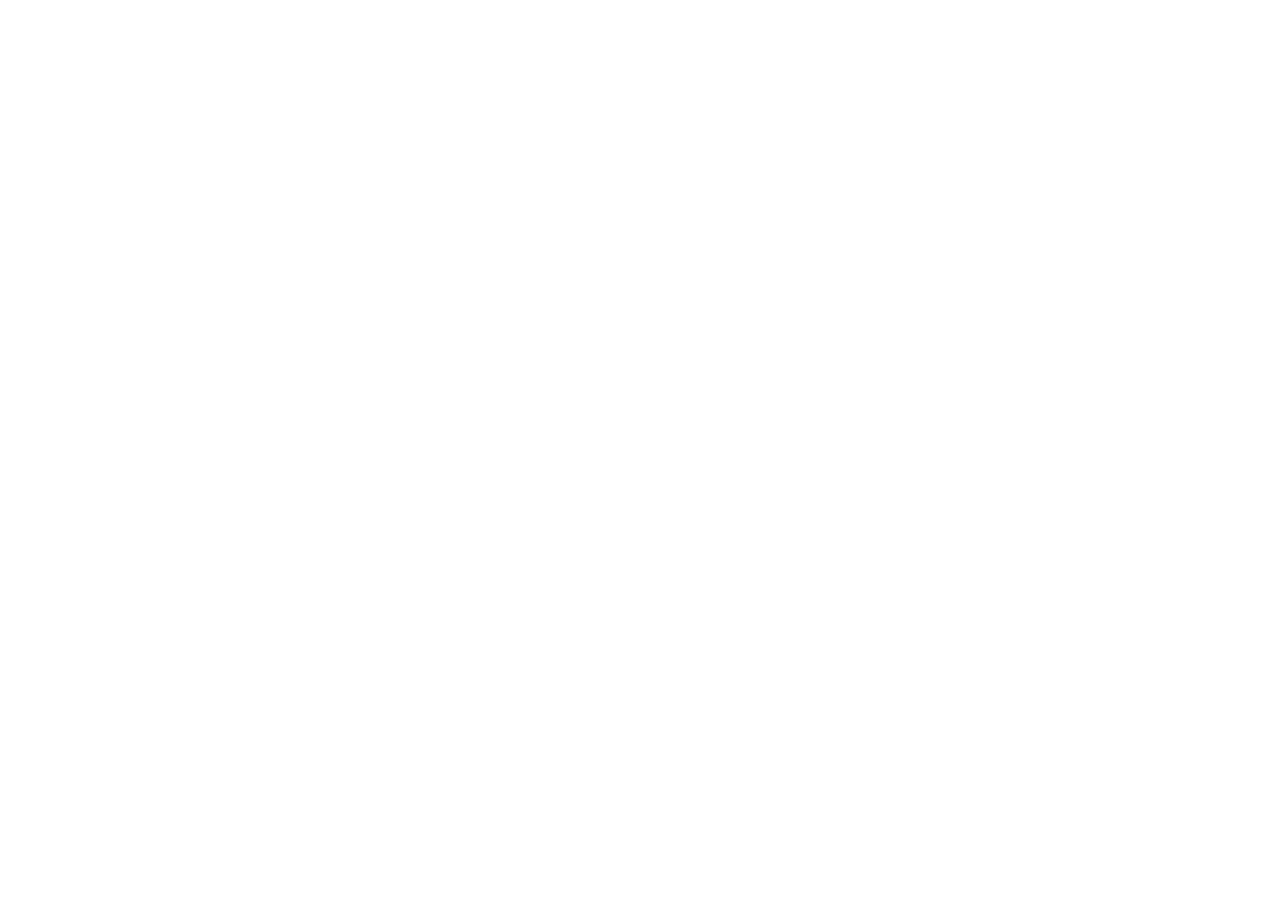
==== index.html @ 8f4a5322 "Criação do projeto 13" ====
<!DOCTYPE html>
<html lang="pt-br">

<head>
    <meta charset="UTF-8">
    <meta http-equiv="X-UA-Compatible" content="IE=edge">
    <meta name="viewport" content="width=device-width, initial-scale=1.0">
    <link rel="shortcut icon" href="favicon.ico" type="image/x-icon">
    <title>Projeto Rede Social</title>
</head>

<body>

</body>

</html>
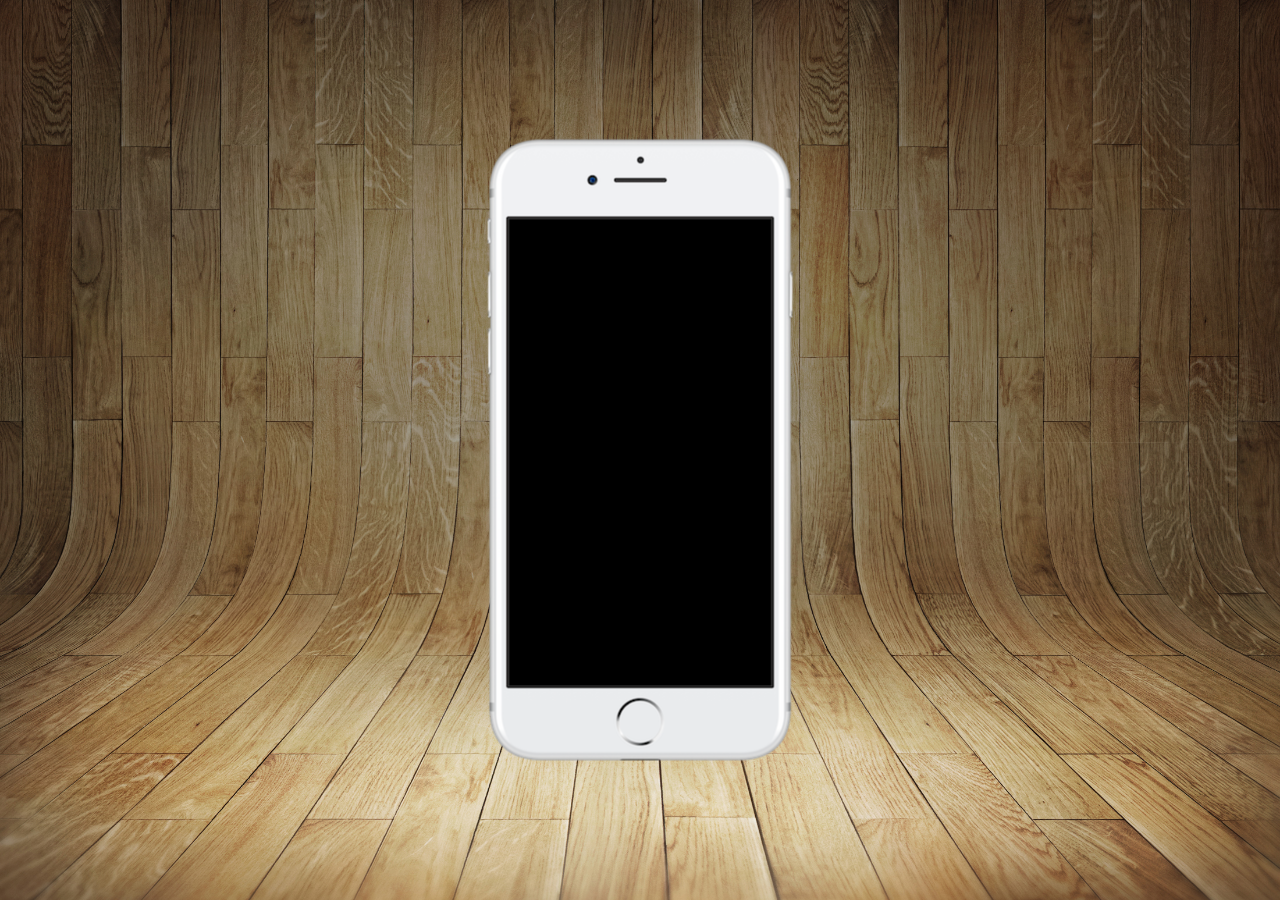
==== commit 18d233c7: "Ajuste do posicionamento das imagens" ====
--- a/index.html
+++ b/index.html
@@ -6,11 +6,19 @@
     <meta http-equiv="X-UA-Compatible" content="IE=edge">
     <meta name="viewport" content="width=device-width, initial-scale=1.0">
     <link rel="shortcut icon" href="favicon.ico" type="image/x-icon">
+    <link rel="stylesheet" href="estilos/style.css">
     <title>Projeto Rede Social</title>
 </head>
 
 <body>
+    <main>
+        <section id="celular">
 
+        </section>
+        <section id="icones_sociais">
+
+        </section>
+    </main>
 </body>
 
 </html>--- a/estilos/style.css
+++ b/estilos/style.css
@@ -0,0 +1,37 @@
+@charset "UTF-8";
+
+* {
+    margin: 0px;
+    padding: 0px;
+}
+
+html,
+body {
+    height: 100vh;
+    width: 100vw;
+}
+
+body {
+    background-image: url(../img/fundo-madeira.jpg);
+    background-position: top center;
+    background-repeat: no-repeat;
+    background-attachment: fixed;
+    background-size: cover;
+}
+
+main {
+    height: 100vh;
+    position: relative;
+}
+
+section#celular {
+    position: absolute;
+    top: 50%;
+    left: 50%;
+    transform: translate(-50%, -50%);
+    height: 627px;
+    width: 311px;
+    background: url(../img/frame-iphone.png);
+    background-repeat: no-repeat;
+    background-position: top center;
+}
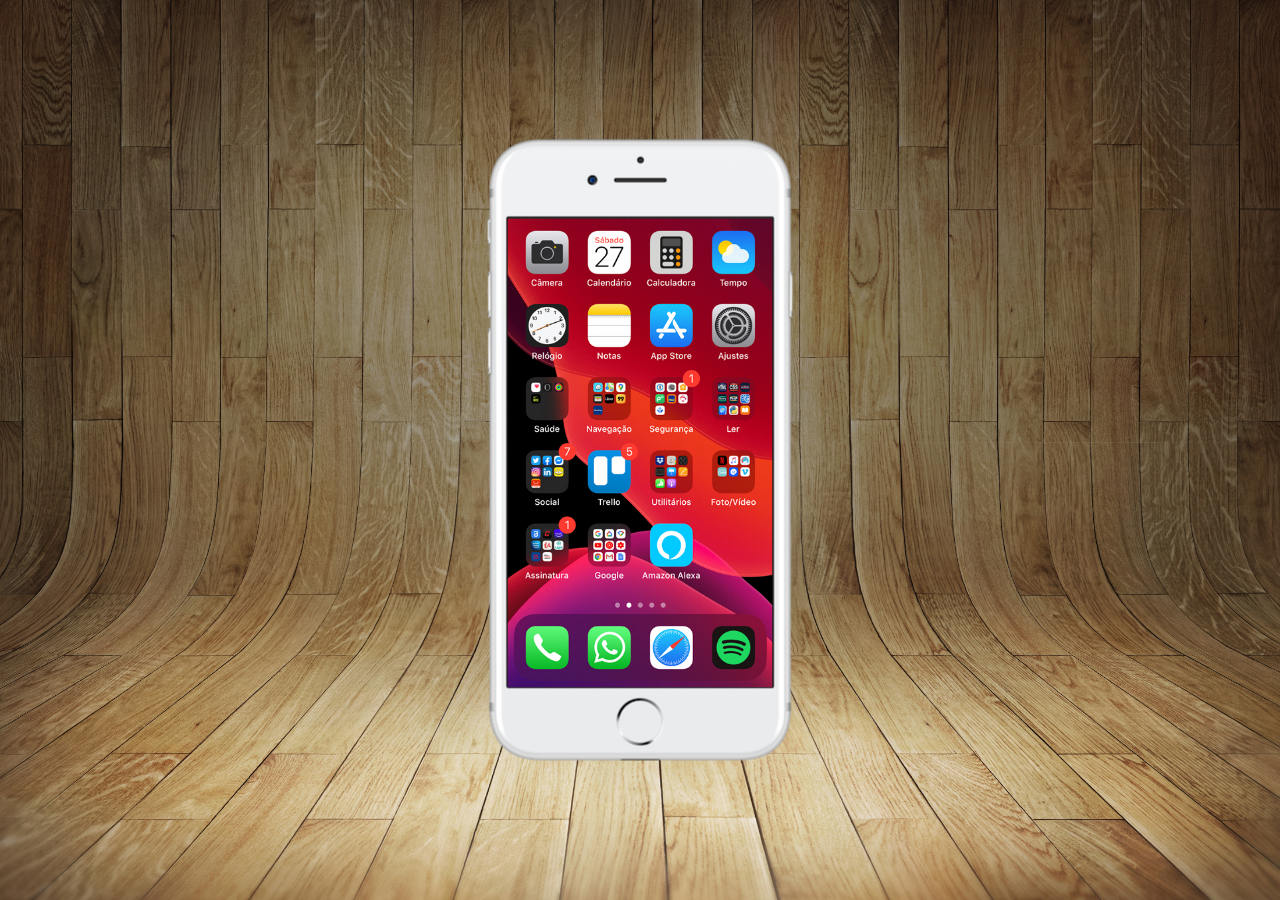
==== commit 04ebe1c5: "Criação da tela home" ====
--- a/index.html
+++ b/index.html
@@ -13,6 +13,8 @@
 <body>
     <main>
         <section id="celular">
+            <iframe src="home.html" name="tela" id="tela" frameborder="0">
+            </iframe>
 
         </section>
         <section id="icones_sociais">
--- a/estilos/style.css
+++ b/estilos/style.css
@@ -35,3 +35,11 @@
     background-repeat: no-repeat;
     background-position: top center;
 }
+
+iframe {
+    position: absolute;
+    top: 82px;
+    left: 23px;
+    height: 469px;
+    width: 265px;
+}
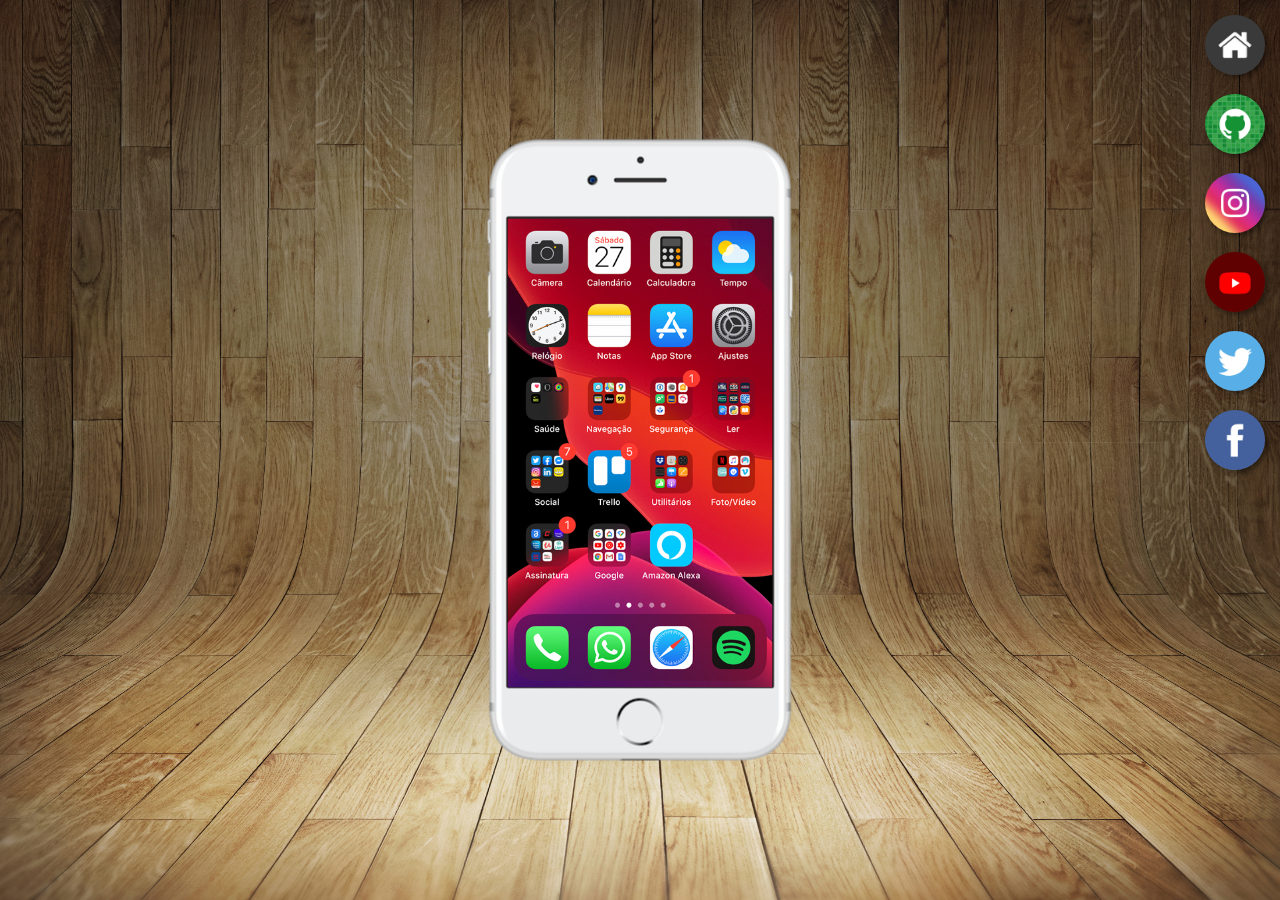
==== commit d6651809: "Criação dos ícones sociais" ====
--- a/index.html
+++ b/index.html
@@ -18,7 +18,19 @@
 
         </section>
         <section id="icones_sociais">
+            <a href="home.html" target="tela"><img src="img/logo-home.jpg" alt=""></a>
 
+            <a href="https://github.com/jhefersonwiller" target="tela"><img src="img/logo-github.jpg" alt=""></a>
+
+            <a href="https://www.instagram.com/jheferson_willer/" target="tela"><img src="img/logo-instagram.jpg"
+                    alt=""></a>
+
+            <a href="https://www.youtube.com/channel/UCrQKJgdNg3dxWWHD1hu-pvQ" target="tela"><img
+                    src="img/logo-youtube.jpg" alt=""></a>
+
+            <a href="" target="tela"><img src="img/logo-twitter.jpg" alt=""></a>
+
+            <a href="" target="tela"><img src="img/logo-facebook.jpg" alt=""></a>
         </section>
     </main>
 </body>
--- a/estilos/style.css
+++ b/estilos/style.css
@@ -3,6 +3,7 @@
 * {
     margin: 0px;
     padding: 0px;
+    box-sizing: border-box;
 }
 
 html,
@@ -43,3 +44,23 @@
     height: 469px;
     width: 265px;
 }
+
+section#icones_sociais {
+    display: flex;
+    flex-direction: column;
+    align-items: flex-end;
+}
+
+section#icones_sociais img {
+    height: 60px;
+    border-radius: 50%;
+    margin: 15px 15px 0 0;
+    transition: 100ms ease-in-out;
+    box-shadow: 3px 3px 5px rgba(0, 0, 0, 0.4);
+}
+
+section#icones_sociais img:hover {
+    box-shadow: 5px 5px 8px rgba(0, 0, 0, 0.6);
+    border: 2px solid #000;
+    transform: translate(-2px, -2px);
+}
